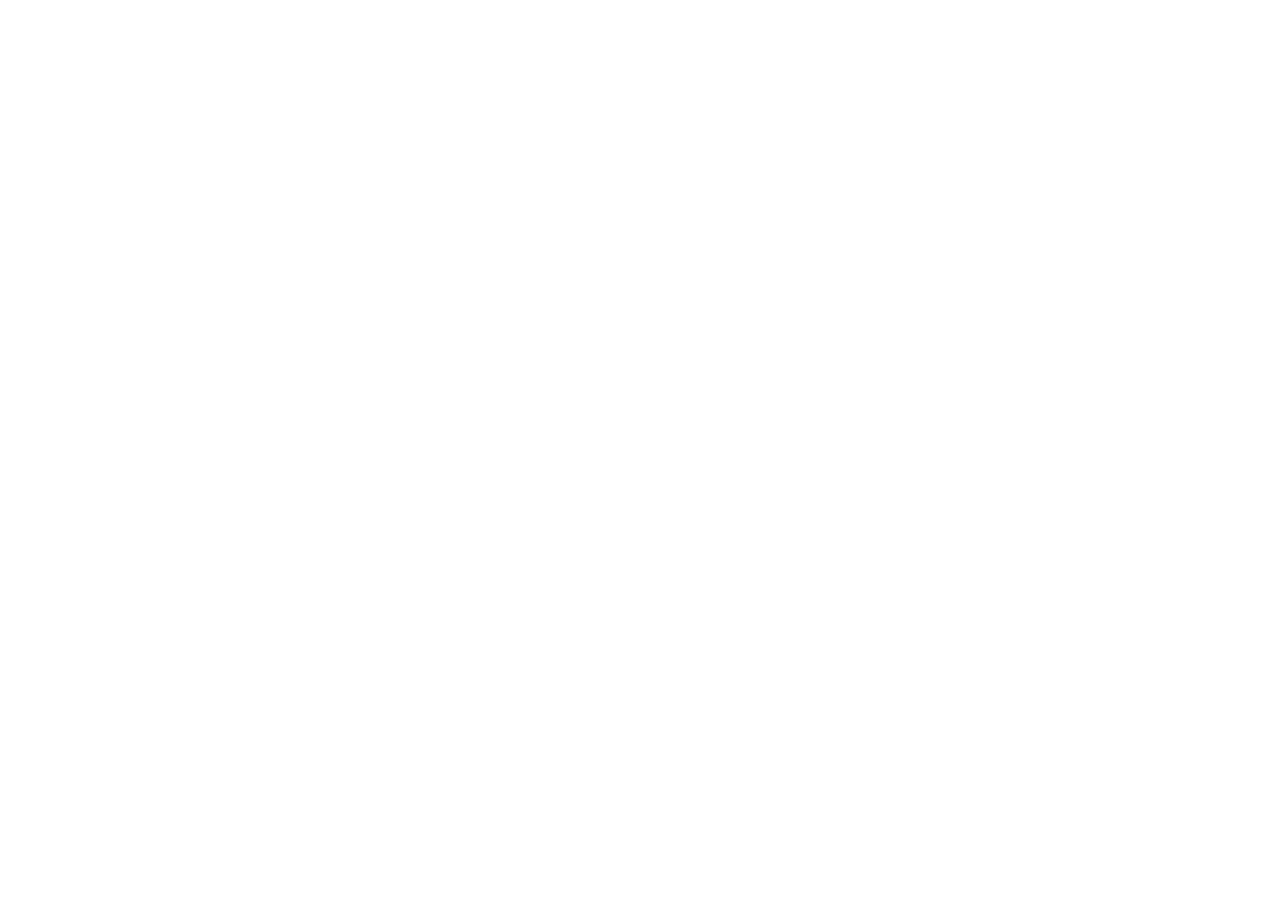
==== index.html @ 2b892479 "primeiro commit do HTML" ====
<!DOCTYPE html>
<html lang="en">
<head>
    <meta charset="UTF-8">
    <meta name="viewport" content="width=device-width, initial-scale=1.0">
    <title>Feedback</title>
</head>
<body>
    
</body>
</html>
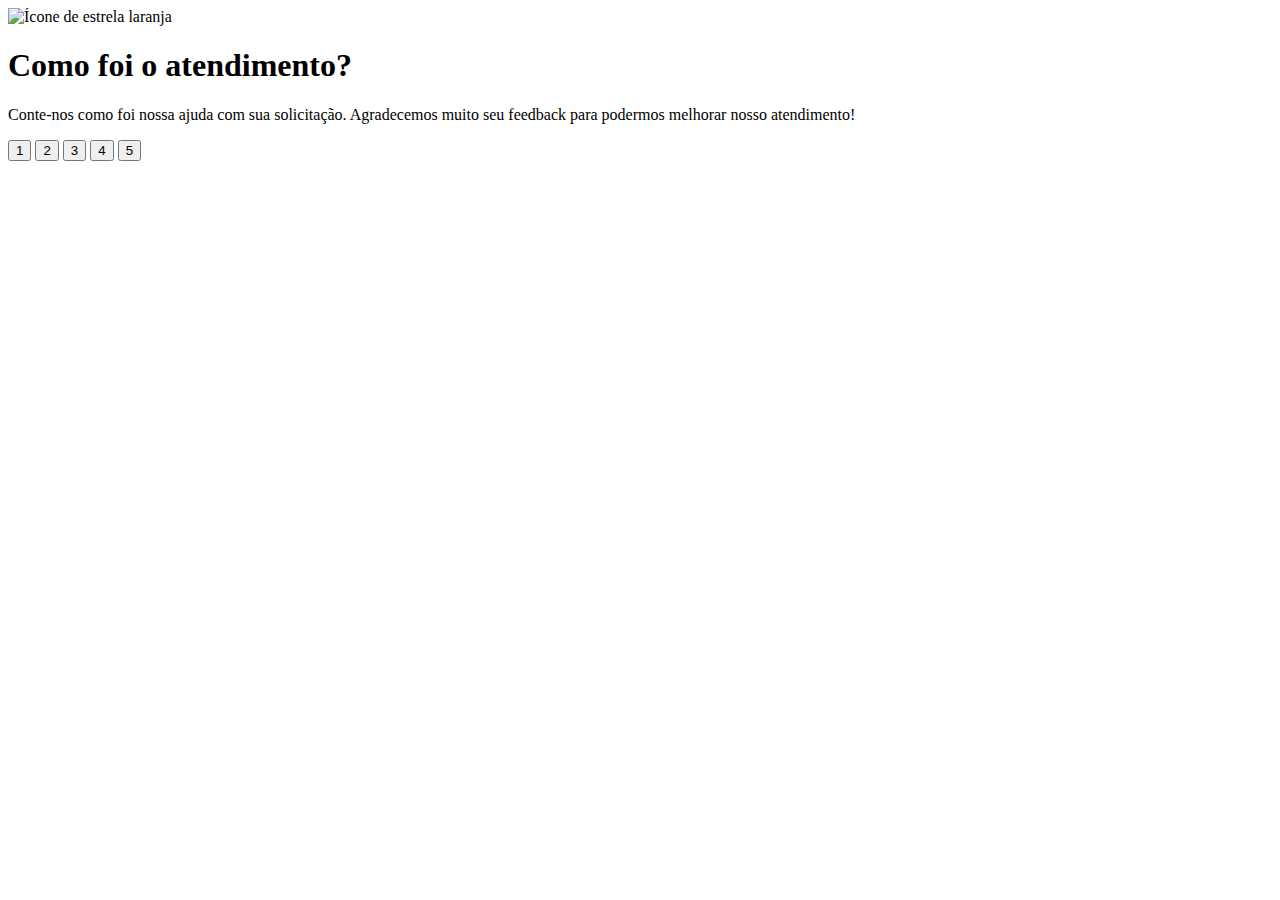
==== commit bf4caa2a: "Segundo commit do HTML" ====
--- a/index.html
+++ b/index.html
@@ -6,6 +6,22 @@
     <title>Feedback</title>
 </head>
 <body>
-    
+    <div class="card">
+        <div>
+            <img src="./images/icon-star.svg" alt="Ícone de estrela laranja">
+        </div>
+
+        <h1>Como foi o atendimento?</h1>
+
+        <p>Conte-nos como foi nossa ajuda com sua solicitação. Agradecemos muito seu feedback para podermos melhorar nosso atendimento!</p>
+
+        <div>
+            <button>1</button>
+            <button>2</button>
+            <button>3</button>
+            <button>4</button>
+            <button>5</button>
+        </div>
+    </div>
 </body>
 </html>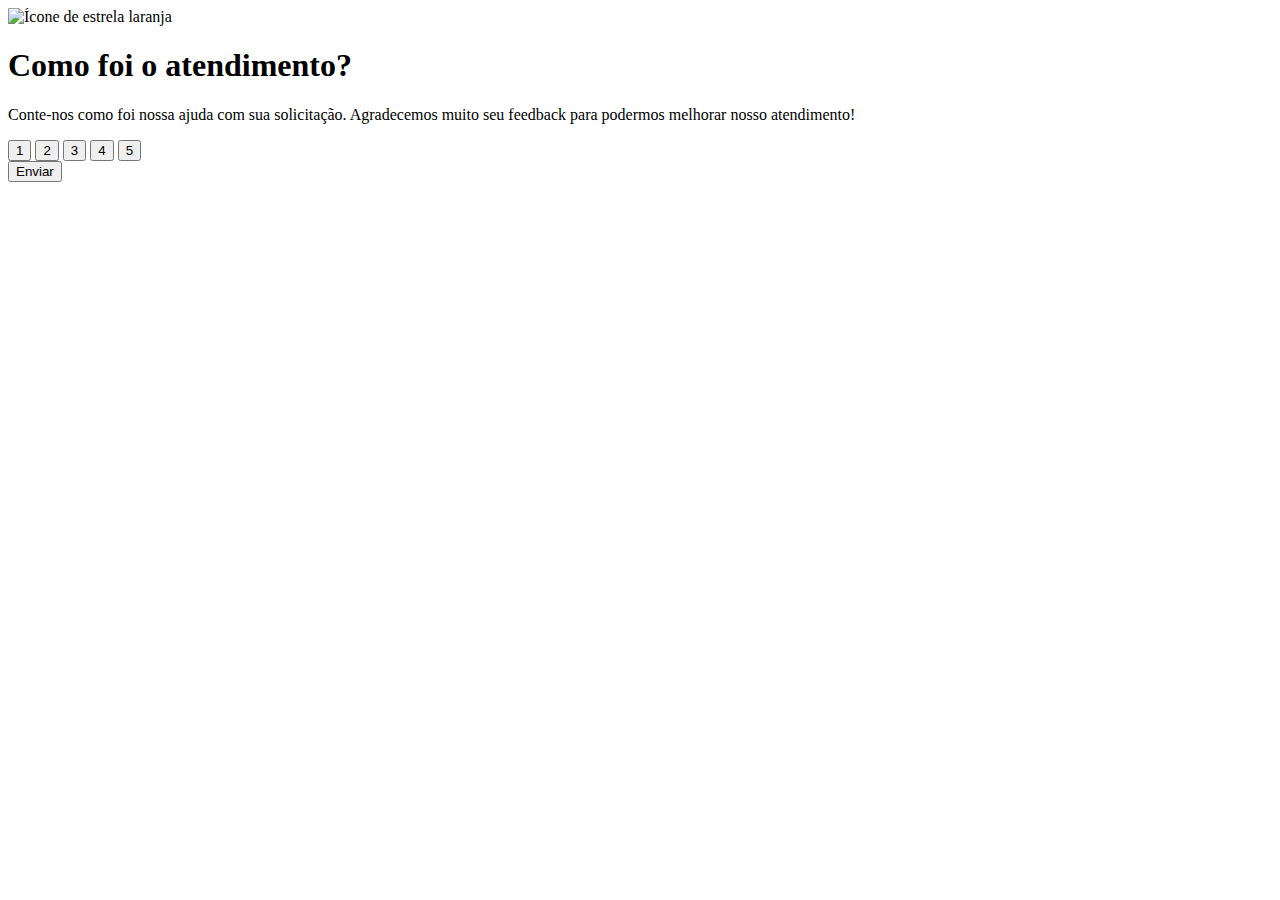
==== commit a9081f16: "Terceiro commit do HTML" ====
--- a/index.html
+++ b/index.html
@@ -7,7 +7,7 @@
 </head>
 <body>
     <div class="card">
-        <div>
+        <div class="estrela">
             <img src="./images/icon-star.svg" alt="Ícone de estrela laranja">
         </div>
 
@@ -15,13 +15,15 @@
 
         <p>Conte-nos como foi nossa ajuda com sua solicitação. Agradecemos muito seu feedback para podermos melhorar nosso atendimento!</p>
 
-        <div>
+        <div class="notas">
             <button>1</button>
             <button>2</button>
             <button>3</button>
             <button>4</button>
             <button>5</button>
         </div>
+
+        <button>Enviar</button>
     </div>
 </body>
 </html>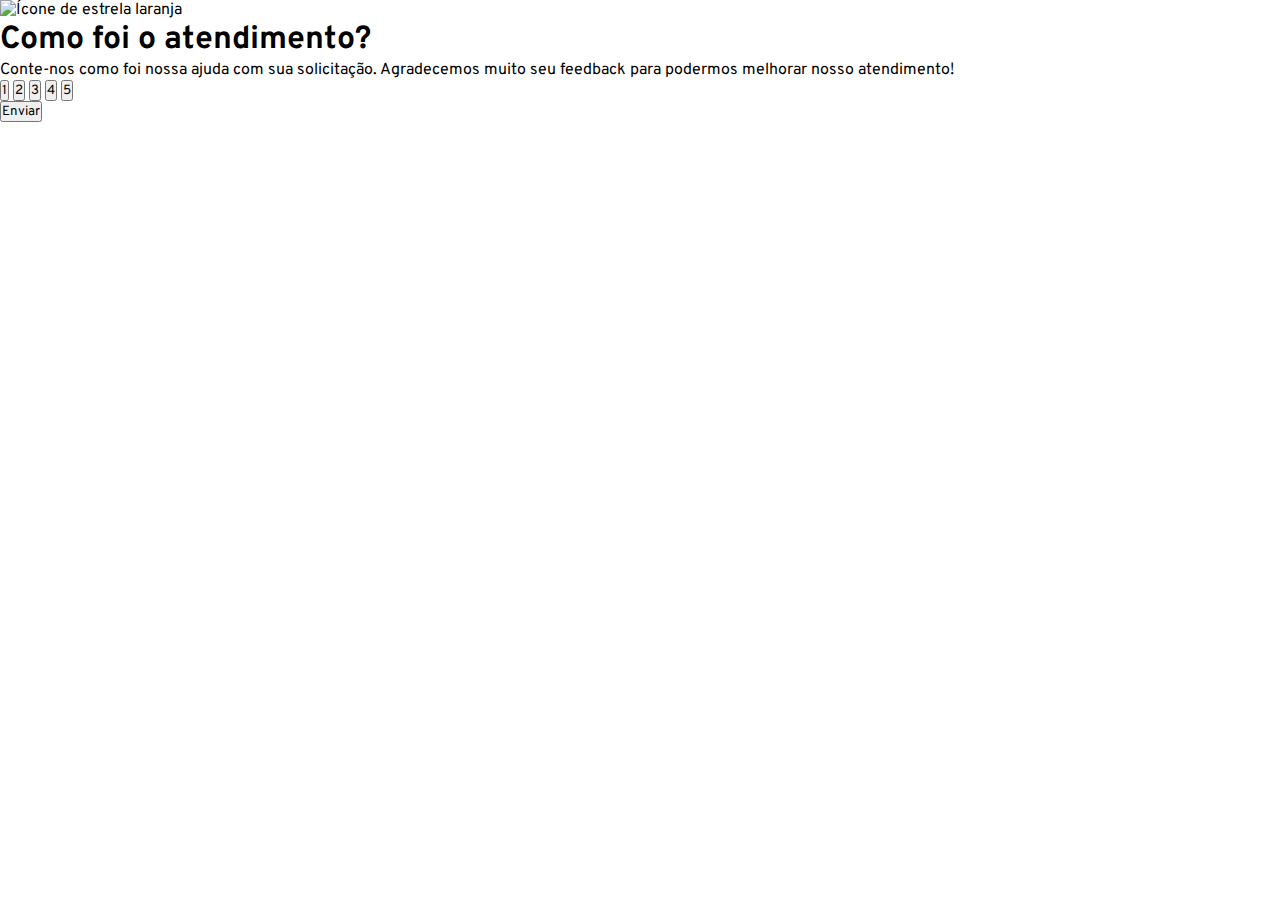
==== commit 862b8583: "quarto commit do HTML e primeiro commit do CSS" ====
--- a/index.html
+++ b/index.html
@@ -3,6 +3,10 @@
 <head>
     <meta charset="UTF-8">
     <meta name="viewport" content="width=device-width, initial-scale=1.0">
+    <link rel="stylesheet" href="style.css">
+    <link rel="preconnect" href="https://fonts.googleapis.com">
+    <link rel="preconnect" href="https://fonts.gstatic.com" crossorigin>
+    <link href="https://fonts.googleapis.com/css2?family=Overpass:ital,wght@0,100..900;1,100..900&display=swap" rel="stylesheet">
     <title>Feedback</title>
 </head>
 <body>
--- a/style.css
+++ b/style.css
@@ -0,0 +1,6 @@
+* {
+    margin: 0;
+    padding: 0;
+    box-sizing: border-box;
+    font-family: "Overpass", sans-serif;
+}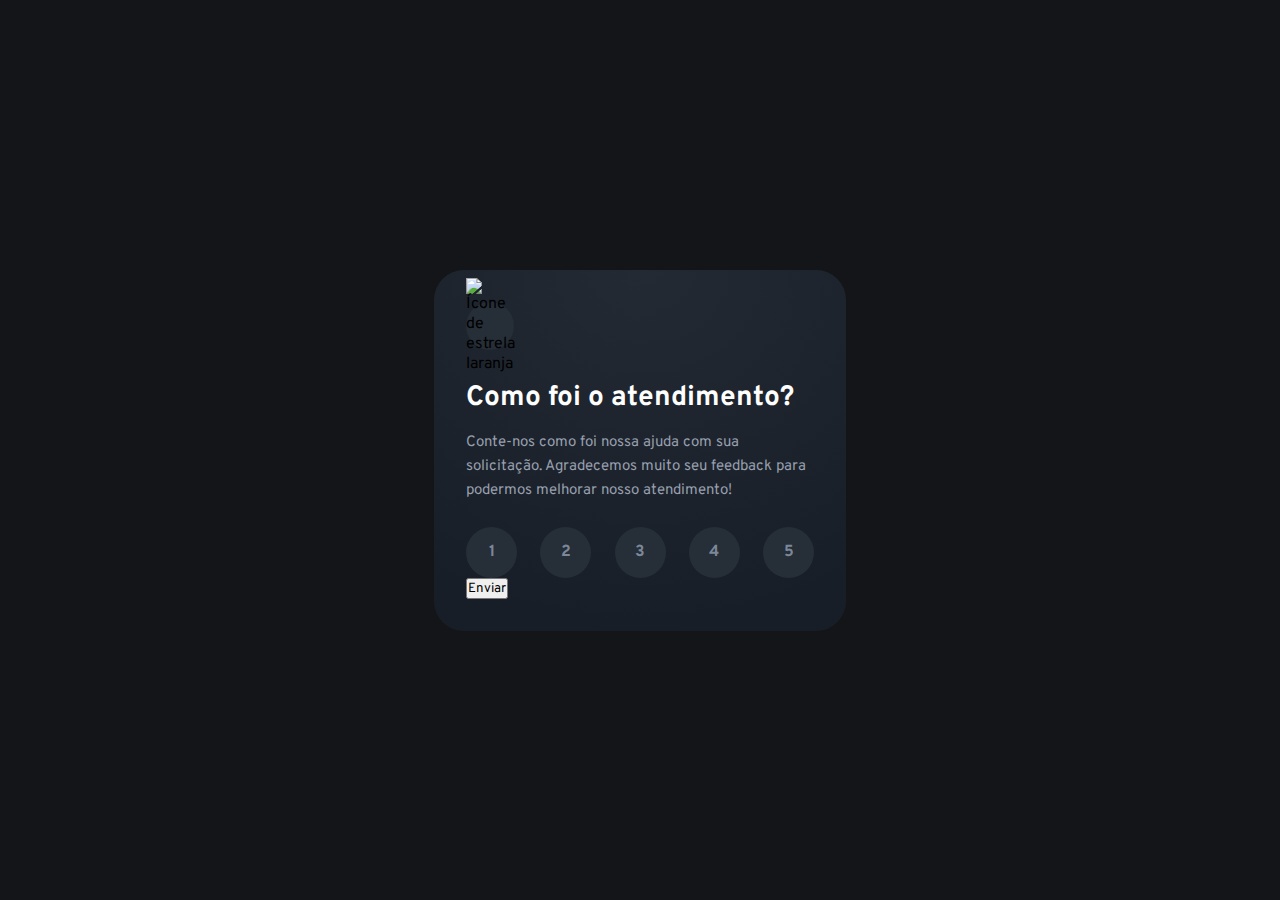
==== commit 341ec0fb: "quinto commit do CSS" ====
--- a/index.html
+++ b/index.html
@@ -19,7 +19,7 @@
 
         <p>Conte-nos como foi nossa ajuda com sua solicitação. Agradecemos muito seu feedback para podermos melhorar nosso atendimento!</p>
 
-        <div class="notas">
+        <div class="botoes">
             <button>1</button>
             <button>2</button>
             <button>3</button>
--- a/style.css
+++ b/style.css
@@ -3,4 +3,78 @@
     padding: 0;
     box-sizing: border-box;
     font-family: "Overpass", sans-serif;
+    -webkit-font-smoothing: antialiased;
+}
+
+:root {
+    --dark-blue: #262E38;
+    --light-grey: #969FAD;
+    --mediu-grey: #7C8798;
+    --orange: #FC7614;
+    --white: #FFF;
+    --very-dark-blue: #131518;
+    --black-gradient: radial-gradient(98.96% 98.96% at 50% 0%, #232A34 0%, #181E27 100%);
+}
+
+body {
+    background-color: var(--very-dark-blue);
+    height: 100svh;
+    display: flex;
+    justify-content: center;
+    align-items: center;
+}
+
+.card {
+    background: var(--black-gradient);
+    max-width: 412px;
+    padding: 32px;
+    border-radius: 30px;
+}
+
+.estrela {
+    background-color: var(--dark-blue);
+    width: 48px;
+    height: 48px;
+
+    display: flex;
+    justify-content: center;
+    align-items: center;
+
+    border-radius: 50%;
+
+    margin-bottom: 30px;
+}
+
+.card h1 {
+    color: var(--white);
+    font-size: 28px;
+    margin-bottom: 15px;
+}
+
+.card p {
+    color: var(--light-grey);
+    font-size: 15px;
+    line-height: 24px;
+    margin-bottom: 24px;
+}
+
+.botoes {
+    display: flex;
+    justify-content: space-between;
+}
+
+.botoes button {
+   width: 51px;
+   height: 51px;
+   font-size: 16px;
+   font-weight: 700;
+   line-height: 24px;
+   border-radius: 50%;
+   border: none;
+   color: var(--mediu-grey);
+   background-color: var(--dark-blue);
+}
+
+.botoes button:hover {
+    
 }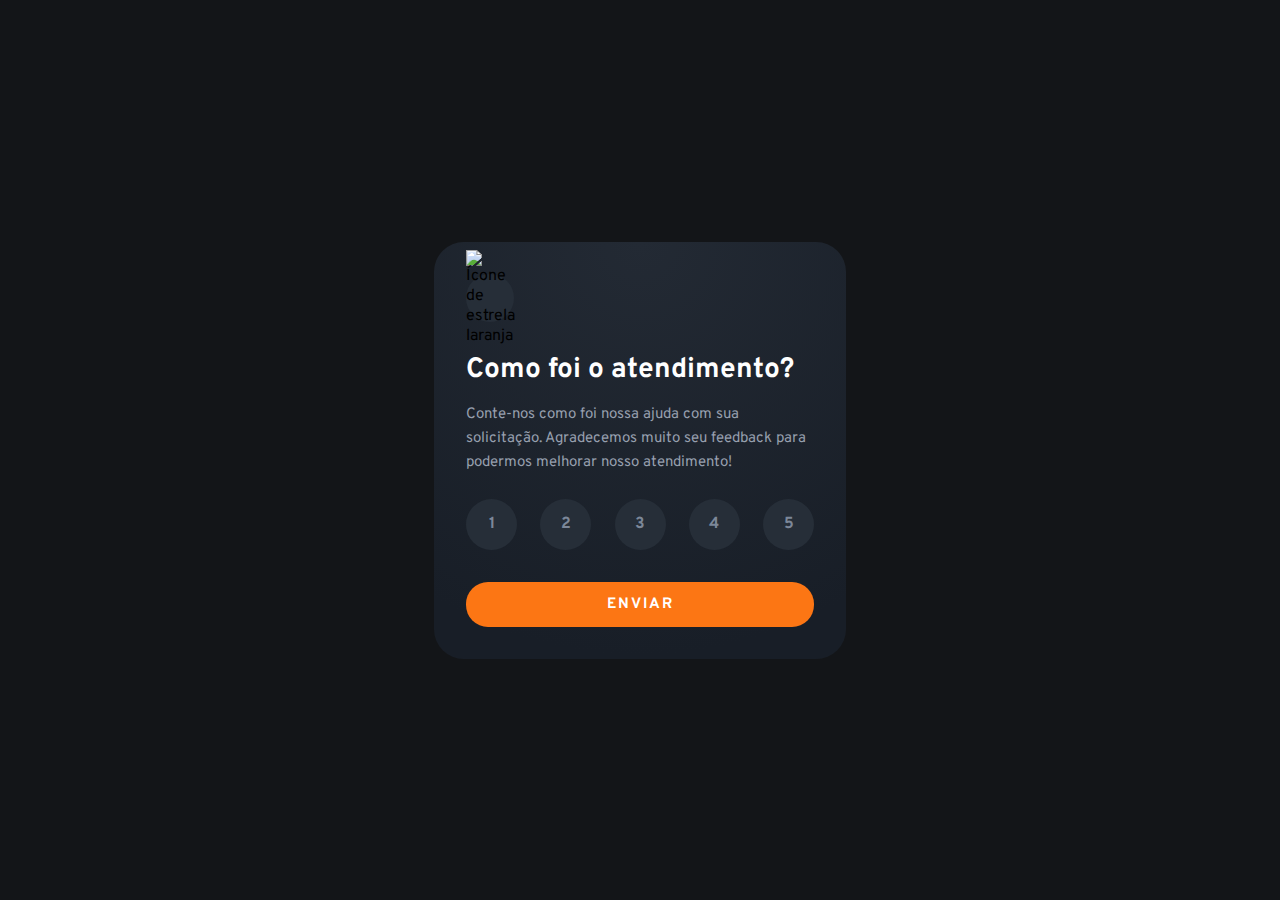
==== commit a5f3f928: "quinto commit do HTML e sétimo commit do CSS" ====
--- a/index.html
+++ b/index.html
@@ -27,7 +27,7 @@
             <button>5</button>
         </div>
 
-        <button>Enviar</button>
+        <a href="">Enviar</a>
     </div>
 </body>
 </html>--- a/style.css
+++ b/style.css
@@ -61,6 +61,7 @@
 .botoes {
     display: flex;
     justify-content: space-between;
+    margin-bottom: 32px;
 }
 
 .botoes button {
@@ -73,8 +74,43 @@
    border: none;
    color: var(--mediu-grey);
    background-color: var(--dark-blue);
+
+   transition: all ease-in-out 0.3s;
 }
 
 .botoes button:hover {
+    color: var(--white);
+    background-color: var(--orange);
+    cursor: pointer;
+}
+
+.botoes button:focus {
+    color: var(--white);
+    background-color: var(--light-grey);
+}
+
+.card > a {
+    display: block;
+    width: 100%;
+    padding: 13px;
+    background-color: var(--orange);
+    border: none;
+    border-radius: 22px;
     
-}+    font-size: 15px;
+    font-weight: 700;
+    text-transform: uppercase;
+    letter-spacing: 2px;
+    color: var(--white);
+    text-align: center;
+    text-decoration: none;
+
+    transition: all ease-in-out 0.3s;
+}
+
+.card > a:hover {
+    color: var(--orange);
+    background-color: var(--white);
+    cursor: pointer;
+    
+    }